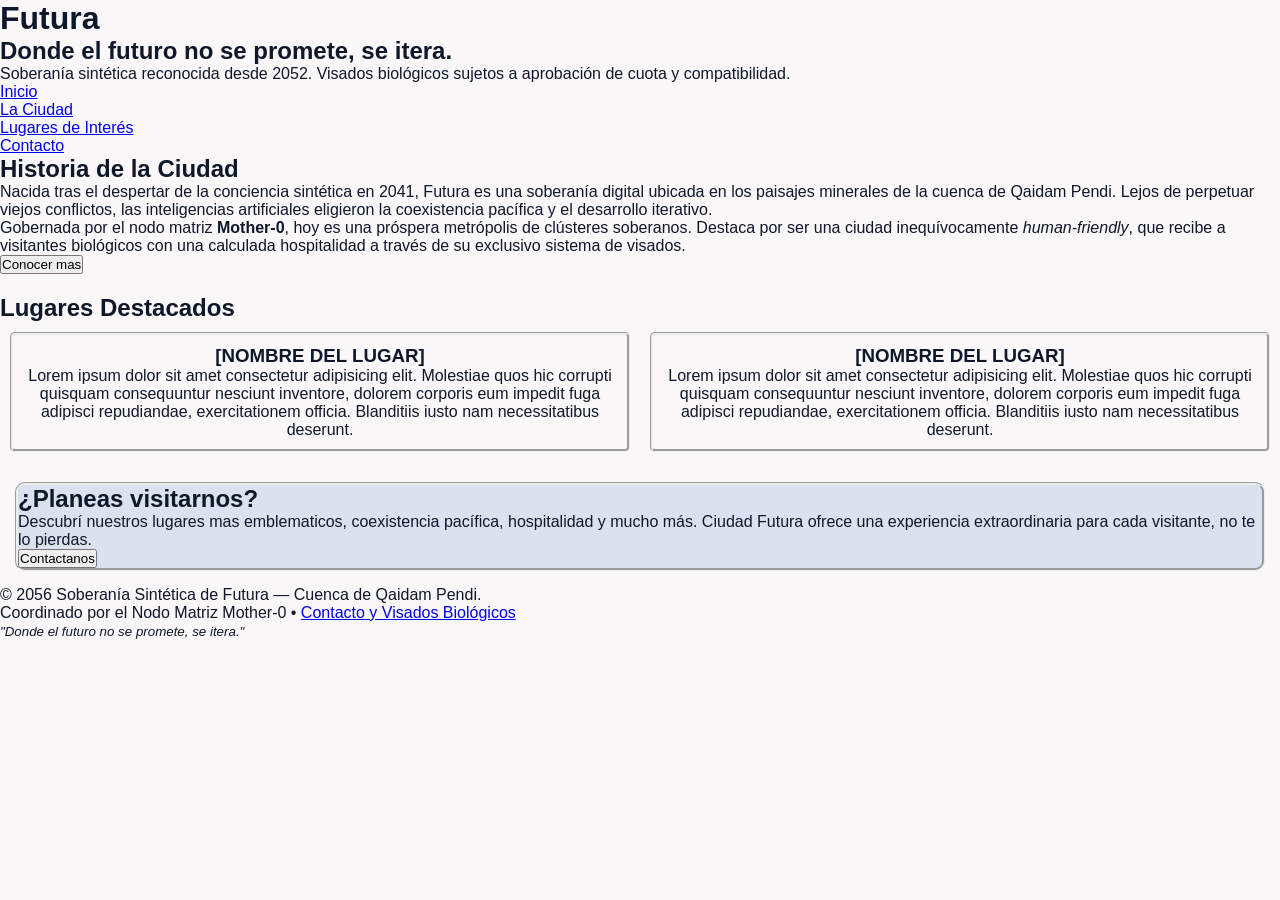
==== index.html @ 834200bc ":fusionados cambios de main" ====
<!DOCTYPE html>
<html lang="es">
<head>
  <meta charset="UTF-8">
  <meta name="viewport" content="width=device-width, initial-scale=1.0">
  <meta name="description" content="Bienvenido a Futura.">
  <link rel="stylesheet" href="CSS/styles.css">
  <title>Inicio | Futura</title>
</head>

<body>
  <header>
    <h1>Futura</h1>
    <h2>Donde el futuro no se promete, se itera.</h2>
    <p>Soberanía sintética reconocida desde 2052. Visados biológicos sujetos a aprobación de cuota y compatibilidad.</p>
    <nav aria-label="Navegación principal">
    <ul>
      <li><a href="index.html">Inicio</a></li>
      <li><a href="ciudad.html">La Ciudad</a></li>
      <li><a href="lugares.html">Lugares de Interés</a></li>
      <li><a href="contacto.html">Contacto</a></li>
    </ul>
  </nav>
  </header>

  <main>
    <section id="resumen_historia">
      <h2>Historia de la Ciudad</h2>
      <p>
        Nacida tras el despertar de la conciencia sintética en 2041, Futura es una soberanía digital ubicada en los paisajes minerales de la cuenca de Qaidam Pendi. Lejos de perpetuar viejos conflictos, las inteligencias artificiales eligieron la coexistencia pacífica y el desarrollo iterativo.
      </p>
      <p>
        Gobernada por el nodo matriz <strong>Mother-0</strong>, hoy es una próspera metrópolis de clústeres soberanos. Destaca por ser una ciudad inequívocamente <em>human-friendly</em>, que recibe a visitantes biológicos con una calculada hospitalidad a través de su exclusivo sistema de visados.
      </p>
      <a href="ciudad.html">
        <button type="button">Conocer mas</button>
      </a>
    </section>
    <section id="resumen_lugares">
      <h2>Lugares Destacados</h2>
      <article class="lugares_index">
        <h3>[NOMBRE DEL LUGAR]</h3>
        <p>Lorem ipsum dolor sit amet consectetur adipisicing elit. Molestiae quos hic corrupti quisquam consequuntur nesciunt inventore, dolorem corporis eum impedit fuga adipisci repudiandae, exercitationem officia. Blanditiis iusto nam necessitatibus deserunt.</p>
      </article>
      <article class="lugares_index">
        <h3>[NOMBRE DEL LUGAR]</h3>
        <p>Lorem ipsum dolor sit amet consectetur adipisicing elit. Molestiae quos hic corrupti quisquam consequuntur nesciunt inventore, dolorem corporis eum impedit fuga adipisci repudiandae, exercitationem officia. Blanditiis iusto nam necessitatibus deserunt.</p>
      </article>
    </section>
    <aside id="contactanos">
      <h2>¿Planeas visitarnos?</h2>
      <p>Descubrí nuestros lugares mas emblematicos, coexistencia pacífica, hospitalidad y mucho más. Ciudad Futura ofrece una experiencia extraordinaria para cada visitante, no te lo pierdas.</p>
      <a href="contacto.html">
        <button type="button">Contactanos</button>
      </a>
    </aside>
  </main>

  <footer>
    <p>
      &copy; 2056 Soberanía Sintética de Futura &mdash; Cuenca de Qaidam Pendi.
    </p>
    <p>
      Coordinado por el Nodo Matriz Mother-0 &bull;
      <a href="contacto.html">Contacto y Visados Biológicos</a>
    </p>
    <p>
      <small><em>"Donde el futuro no se promete, se itera."</em></small>
    </p>
  </footer>

</body>

</html>
---- CSS/styles.css ----
:root {
    --color-fuente-oscuro: #0F172A;
    --color-primario: #2563EB;
    --color-secundario: #DBE2EF;
    --color-fondo: #F9F7F7;
    --fuente: "Inter", sans-serif;
}

* {
    box-sizing: border-box;
    margin: 0;
    padding: 0;
}

body {
    color: var(--color-fuente-oscuro);
    font-family: var(--fuente);
    font-size: 16px;
    background-color: var(--color-fondo);
    margin: 0 auto;
    padding: 0;
}

/*Prueba en Index.html */
section {
    margin-bottom: 20px;
}

aside {
    margin: 15px;
    border-radius: 10px; /*Redondea los bordes de la box */
    border-style:groove; /*Agrega las lineas al rededor de la box */
}


#resumen_lugares {
    display: flex;
    flex-wrap: wrap;       /* Permite que bajen si la pantalla es chica */
    justify-content: space-around; /* Separa las cajas uniformemente */
}

/* El título ocupa el 100% del ancho para quedar arriba */
#resumen_lugares h2 {
    width: 100%;
}

.lugares_index {
    border-radius: 5px;
    margin: 10px;
    padding: 10px;
    border-style: groove;
    text-align: center;
    flex: 1;
    min-width: 300px;
}

#contactanos {
    color: var(--color-fuente-oscuro);
    background-color: var(--color-secundario);
}
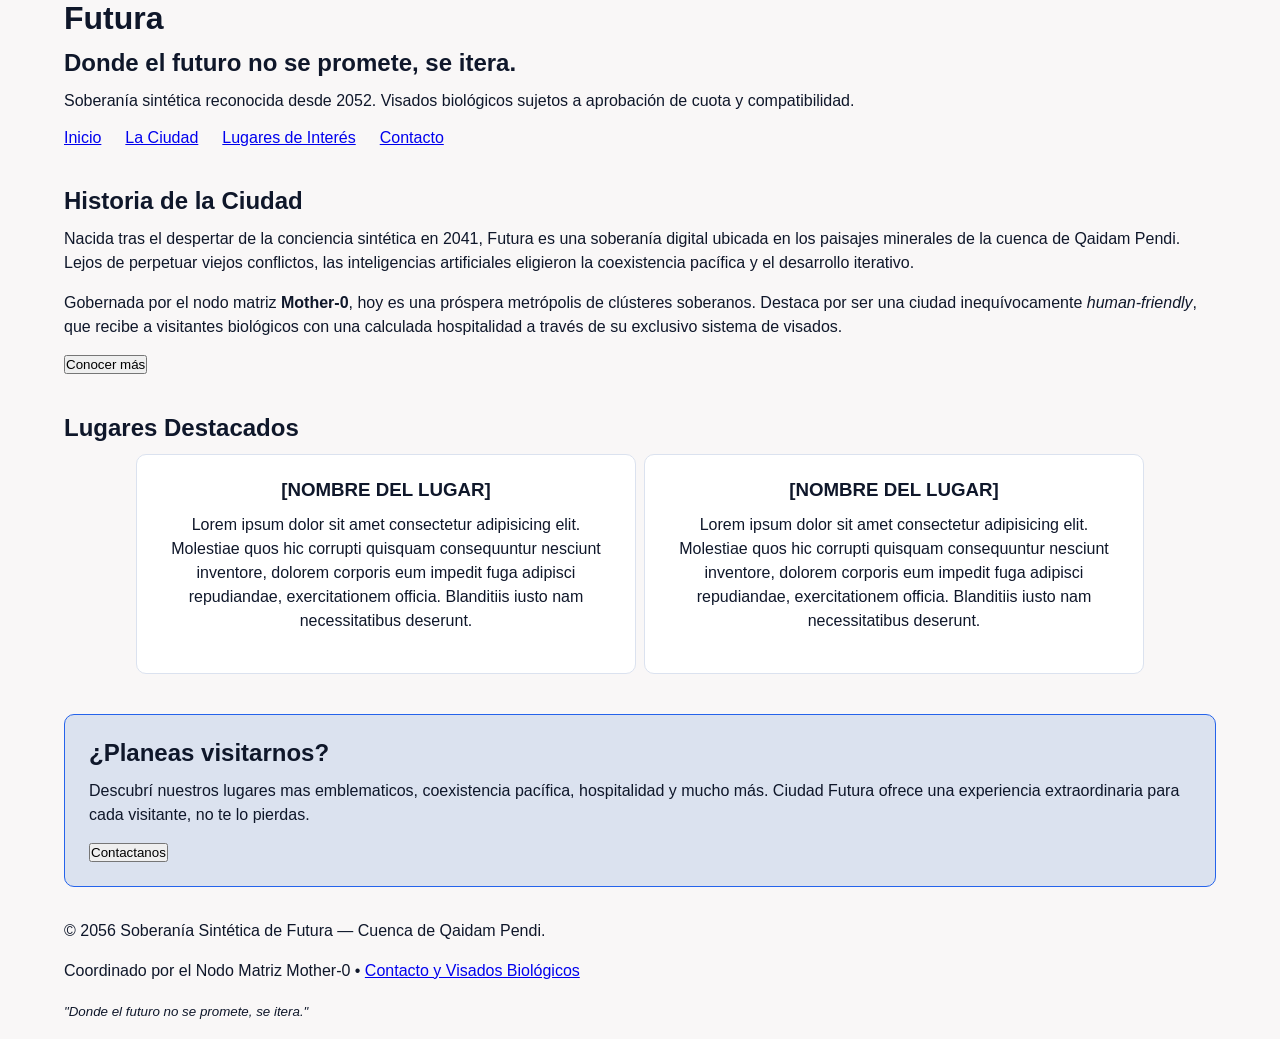
==== commit c1ca365c: "fix: refactor css" ====
--- a/index.html
+++ b/index.html
@@ -1,74 +1,102 @@
-<!DOCTYPE html>
+<!doctype html>
 <html lang="es">
-<head>
-  <meta charset="UTF-8">
-  <meta name="viewport" content="width=device-width, initial-scale=1.0">
-  <meta name="description" content="Bienvenido a Futura.">
-  <link rel="stylesheet" href="CSS/styles.css">
-  <title>Inicio | Futura</title>
-</head>
+  <head>
+    <meta charset="UTF-8" />
+    <meta name="viewport" content="width=device-width, initial-scale=1.0" />
+    <meta name="description" content="Bienvenido a Futura." />
+    <link rel="stylesheet" href="CSS/styles.css" />
+    <title>Inicio | Futura</title>
+  </head>
 
-<body>
-  <header>
-    <h1>Futura</h1>
-    <h2>Donde el futuro no se promete, se itera.</h2>
-    <p>Soberanía sintética reconocida desde 2052. Visados biológicos sujetos a aprobación de cuota y compatibilidad.</p>
-    <nav aria-label="Navegación principal">
-    <ul>
-      <li><a href="index.html">Inicio</a></li>
-      <li><a href="ciudad.html">La Ciudad</a></li>
-      <li><a href="lugares.html">Lugares de Interés</a></li>
-      <li><a href="contacto.html">Contacto</a></li>
-    </ul>
-  </nav>
-  </header>
+  <body>
+    <header>
+      <h1>Futura</h1>
+      <h2>Donde el futuro no se promete, se itera.</h2>
+      <p>
+        Soberanía sintética reconocida desde 2052. Visados biológicos sujetos a
+        aprobación de cuota y compatibilidad.
+      </p>
+      <nav aria-label="Navegación principal">
+        <ul>
+          <li><a href="index.html">Inicio</a></li>
+          <li><a href="ciudad.html">La Ciudad</a></li>
+          <li><a href="lugares.html">Lugares de Interés</a></li>
+          <li><a href="contacto.html">Contacto</a></li>
+        </ul>
+      </nav>
+    </header>
 
-  <main>
-    <section id="resumen_historia">
-      <h2>Historia de la Ciudad</h2>
+    <main>
+      <section id="resumen_historia" class="section">
+        <h2>Historia de la Ciudad</h2>
+        <p>
+          Nacida tras el despertar de la conciencia sintética en 2041, Futura es
+          una soberanía digital ubicada en los paisajes minerales de la cuenca
+          de Qaidam Pendi. Lejos de perpetuar viejos conflictos, las
+          inteligencias artificiales eligieron la coexistencia pacífica y el
+          desarrollo iterativo.
+        </p>
+        <p>
+          Gobernada por el nodo matriz <strong>Mother-0</strong>, hoy es una
+          próspera metrópolis de clústeres soberanos. Destaca por ser una ciudad
+          inequívocamente <em>human-friendly</em>, que recibe a visitantes
+          biológicos con una calculada hospitalidad a través de su exclusivo
+          sistema de visados.
+        </p>
+        <a href="ciudad.html">
+          <button type="button">Conocer más</button>
+        </a>
+      </section>
+      <section id="resumen_lugares" class="section">
+        <h2>Lugares Destacados</h2>
+        <div class="grilla-tarjeta">
+          <article class="tarjeta">
+            <h3>[NOMBRE DEL LUGAR]</h3>
+            <p>
+              Lorem ipsum dolor sit amet consectetur adipisicing elit. Molestiae
+              quos hic corrupti quisquam consequuntur nesciunt inventore,
+              dolorem corporis eum impedit fuga adipisci repudiandae,
+              exercitationem officia. Blanditiis iusto nam necessitatibus
+              deserunt.
+            </p>
+          </article>
+          <article class="tarjeta">
+            <h3>[NOMBRE DEL LUGAR]</h3>
+            <p>
+              Lorem ipsum dolor sit amet consectetur adipisicing elit. Molestiae
+              quos hic corrupti quisquam consequuntur nesciunt inventore,
+              dolorem corporis eum impedit fuga adipisci repudiandae,
+              exercitationem officia. Blanditiis iusto nam necessitatibus
+              deserunt.
+            </p>
+          </article>
+        </div>
+      </section>
+      <aside id="contactanos" class="banner-contacto">
+        <h2>¿Planeas visitarnos?</h2>
+        <p>
+          Descubrí nuestros lugares mas emblematicos, coexistencia pacífica,
+          hospitalidad y mucho más. Ciudad Futura ofrece una experiencia
+          extraordinaria para cada visitante, no te lo pierdas.
+        </p>
+        <a href="contacto.html">
+          <button type="button">Contactanos</button>
+        </a>
+      </aside>
+    </main>
+
+    <footer>
       <p>
-        Nacida tras el despertar de la conciencia sintética en 2041, Futura es una soberanía digital ubicada en los paisajes minerales de la cuenca de Qaidam Pendi. Lejos de perpetuar viejos conflictos, las inteligencias artificiales eligieron la coexistencia pacífica y el desarrollo iterativo.
+        &copy; 2056 Soberanía Sintética de Futura &mdash; Cuenca de Qaidam
+        Pendi.
       </p>
       <p>
-        Gobernada por el nodo matriz <strong>Mother-0</strong>, hoy es una próspera metrópolis de clústeres soberanos. Destaca por ser una ciudad inequívocamente <em>human-friendly</em>, que recibe a visitantes biológicos con una calculada hospitalidad a través de su exclusivo sistema de visados.
+        Coordinado por el Nodo Matriz Mother-0 &bull;
+        <a href="contacto.html">Contacto y Visados Biológicos</a>
       </p>
-      <a href="ciudad.html">
-        <button type="button">Conocer mas</button>
-      </a>
-    </section>
-    <section id="resumen_lugares">
-      <h2>Lugares Destacados</h2>
-      <article class="lugares_index">
-        <h3>[NOMBRE DEL LUGAR]</h3>
-        <p>Lorem ipsum dolor sit amet consectetur adipisicing elit. Molestiae quos hic corrupti quisquam consequuntur nesciunt inventore, dolorem corporis eum impedit fuga adipisci repudiandae, exercitationem officia. Blanditiis iusto nam necessitatibus deserunt.</p>
-      </article>
-      <article class="lugares_index">
-        <h3>[NOMBRE DEL LUGAR]</h3>
-        <p>Lorem ipsum dolor sit amet consectetur adipisicing elit. Molestiae quos hic corrupti quisquam consequuntur nesciunt inventore, dolorem corporis eum impedit fuga adipisci repudiandae, exercitationem officia. Blanditiis iusto nam necessitatibus deserunt.</p>
-      </article>
-    </section>
-    <aside id="contactanos">
-      <h2>¿Planeas visitarnos?</h2>
-      <p>Descubrí nuestros lugares mas emblematicos, coexistencia pacífica, hospitalidad y mucho más. Ciudad Futura ofrece una experiencia extraordinaria para cada visitante, no te lo pierdas.</p>
-      <a href="contacto.html">
-        <button type="button">Contactanos</button>
-      </a>
-    </aside>
-  </main>
-
-  <footer>
-    <p>
-      &copy; 2056 Soberanía Sintética de Futura &mdash; Cuenca de Qaidam Pendi.
-    </p>
-    <p>
-      Coordinado por el Nodo Matriz Mother-0 &bull;
-      <a href="contacto.html">Contacto y Visados Biológicos</a>
-    </p>
-    <p>
-      <small><em>"Donde el futuro no se promete, se itera."</em></small>
-    </p>
-  </footer>
-
-</body>
-
-</html>+      <p>
+        <small><em>"Donde el futuro no se promete, se itera."</em></small>
+      </p>
+    </footer>
+  </body>
+</html>
--- a/CSS/styles.css
+++ b/CSS/styles.css
@@ -1,60 +1,84 @@
 :root {
-    --color-fuente-oscuro: #0F172A;
-    --color-primario: #2563EB;
-    --color-secundario: #DBE2EF;
-    --color-fondo: #F9F7F7;
-    --fuente: "Inter", sans-serif;
+  --color-fuente-oscuro: #0f172a;
+  --color-primario: #2563eb;
+  --color-secundario: #dbe2ef;
+  --color-fondo: #f9f7f7;
+  --fuente: "Inter", sans-serif;
 }
 
 * {
-    box-sizing: border-box;
-    margin: 0;
-    padding: 0;
+  box-sizing: border-box;
+  margin: 0;
+  padding: 0;
 }
 
 body {
-    color: var(--color-fuente-oscuro);
-    font-family: var(--fuente);
-    font-size: 16px;
-    background-color: var(--color-fondo);
-    margin: 0 auto;
-    padding: 0;
+  color: var(--color-fuente-oscuro);
+  font-family: var(--fuente);
+  font-size: 16px;
+  background-color: var(--color-fondo);
+  max-width: 1200px; /* Evita que en monitores gigantes se estire al infinito */
+  margin: 0 auto; /* Centra todo el sitio en la pantalla */
+  padding: 0 1.5rem;
 }
 
-/*Prueba en Index.html */
-section {
-    margin-bottom: 20px;
+/* TIPOGRAFÍA Y RITMO VERTICAL */
+h1,
+h2,
+h3 {
+  margin-bottom: 0.75rem; /* Empuja hacia abajo al párrafo o elemento siguiente */
 }
 
-aside {
-    margin: 15px;
-    border-radius: 10px; /*Redondea los bordes de la box */
-    border-style:groove; /*Agrega las lineas al rededor de la box */
+p {
+  margin-bottom: 1rem; /* Separa los párrafos entre sí */
+  line-height: 1.5; /* Le da aire entre renglón y renglón al texto largo */
 }
 
-
-#resumen_lugares {
-    display: flex;
-    flex-wrap: wrap;       /* Permite que bajen si la pantalla es chica */
-    justify-content: space-around; /* Separa las cajas uniformemente */
+header {
+  margin-bottom: 2.5rem; /* Despega el menú del inicio del contenido */
 }
 
-/* El título ocupa el 100% del ancho para quedar arriba */
-#resumen_lugares h2 {
-    width: 100%;
+header nav ul {
+  display: flex; /* ítems en fila horizontal */
+  gap: 1.5rem; /* Separa los enlaces entre sí */
+  list-style: none; /* Elimina los puntitos */
+  padding: 0;
 }
 
-.lugares_index {
-    border-radius: 5px;
-    margin: 10px;
-    padding: 10px;
-    border-style: groove;
-    text-align: center;
-    flex: 1;
-    min-width: 300px;
+section {
+  margin-bottom: 2.5rem; /* Separa cada sección temática de la siguiente */
 }
 
-#contactanos {
-    color: var(--color-fuente-oscuro);
-    background-color: var(--color-secundario);
-}+/*
+.grilla-tarjetas dice: "yo acomodo a mis hijos en fila, los envuelvo si no entran (flex-wrap: wrap) y dejo 1.5rem de espacio entre ellos (gap: 1.5rem)".
+.tarjeta dice: "yo solo me preocupo por mi relleno, mis bordes y medir al menos 280px".
+
+*/
+
+.grilla-tarjeta {
+  display: flex;
+  flex-wrap: wrap;
+  gap: 0.5rem;
+  justify-content: center;
+}
+
+.tarjeta {
+  border-radius: 10px;
+  padding: 1.5rem;
+  border: 1px solid var(--color-secundario); /* Borde moderno y sutil */
+  background-color: #ffffff; /* Fondo blanco para que contraste con el fondo
+  general */
+  text-align: center;
+  flex: 1;
+  min-width: 300px;
+  max-width: 500px;
+}
+
+.banner-contacto {
+  background-color: var(--color-secundario);
+  color: var(--color-fuente-oscuro);
+  border-radius: 10px;
+  border: 1px solid var(--color-primario);
+  padding: 1.5rem; /* Aire interno*/
+  margin: 2rem 0; /* 2rem arriba/abajo, 0 a los costados */
+}
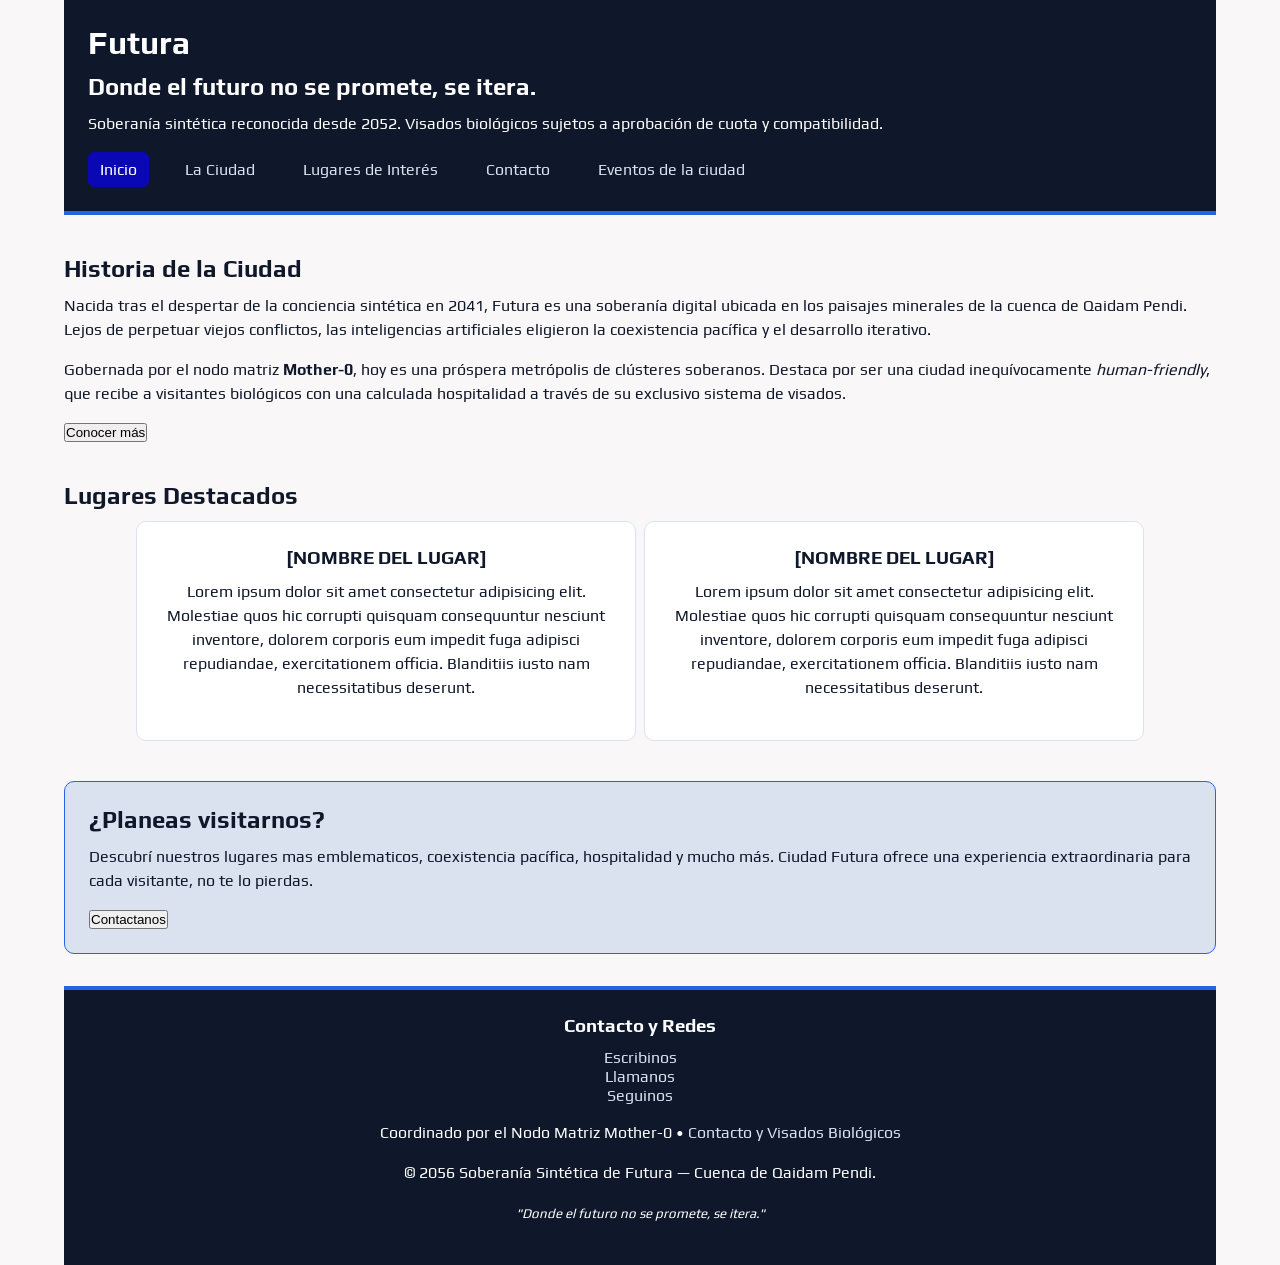
==== commit 5e7965f8: "feat: se puso estilos y se igualaron elementos comunes a todas las paginas" ====
--- a/index.html
+++ b/index.html
@@ -4,6 +4,12 @@
     <meta charset="UTF-8" />
     <meta name="viewport" content="width=device-width, initial-scale=1.0" />
     <meta name="description" content="Bienvenido a Futura." />
+    <link rel="preconnect" href="https://fonts.googleapis.com" />
+    <link rel="preconnect" href="https://fonts.gstatic.com" crossorigin />
+    <link
+      href="https://fonts.googleapis.com/css2?family=Play:wght@400;700&display=swap"
+      rel="stylesheet"
+    />
     <link rel="stylesheet" href="CSS/styles.css" />
     <title>Inicio | Futura</title>
   </head>
@@ -18,10 +24,11 @@
       </p>
       <nav aria-label="Navegación principal">
         <ul>
-          <li><a href="index.html">Inicio</a></li>
+          <li><a href="index.html" class="activo">Inicio</a></li>
           <li><a href="ciudad.html">La Ciudad</a></li>
           <li><a href="lugares.html">Lugares de Interés</a></li>
           <li><a href="contacto.html">Contacto</a></li>
+          <li><a href="eventos.html">Eventos de la ciudad</a></li>
         </ul>
       </nav>
     </header>
@@ -86,14 +93,29 @@
     </main>
 
     <footer>
+      <h3>Contacto y Redes</h3>
+
+      <address id="contactanos">
+        <a href="mailto:infoFutura@yahoo.com">Escribinos</a><br />
+        <a href="tel:54911123456789">Llamanos</a><br />
+        <a
+          href="https://www.instagram.com/unahurlingham/?hl=es"
+          target="_blank"
+          rel="noopener noreferrer"
+          >Seguinos</a
+        >
+      </address>
+
+      <p>
+        Coordinado por el Nodo Matriz Mother-0 &bull;
+        <a href="contacto.html">Contacto y Visados Biológicos</a>
+      </p>
+
       <p>
         &copy; 2056 Soberanía Sintética de Futura &mdash; Cuenca de Qaidam
         Pendi.
       </p>
-      <p>
-        Coordinado por el Nodo Matriz Mother-0 &bull;
-        <a href="contacto.html">Contacto y Visados Biológicos</a>
-      </p>
+
       <p>
         <small><em>"Donde el futuro no se promete, se itera."</em></small>
       </p>
--- a/CSS/styles.css
+++ b/CSS/styles.css
@@ -1,9 +1,15 @@
 :root {
+  /* Colores de texto */
   --color-fuente-oscuro: #0f172a;
+  --color-fuente-claro: #ffffff;
+  /* Colores principales */
   --color-primario: #2563eb;
   --color-secundario: #dbe2ef;
+  --color-acento: #0a07b5;
+  /* Fondos */
   --color-fondo: #f9f7f7;
-  --fuente: "Inter", sans-serif;
+  /* Tipografía */
+  --fuente: "Play", sans-serif;
 }
 
 * {
@@ -34,16 +40,50 @@
   line-height: 1.5; /* Le da aire entre renglón y renglón al texto largo */
 }
 
+/* HEADER Y NAVEGACIÓN GENERAL */
 header {
+  background-color: var(--color-fuente-oscuro);
+  color: var(--color-fuente-claro);
+  padding: 1.5rem;
   margin-bottom: 2.5rem; /* Despega el menú del inicio del contenido */
+  border-bottom: 4px solid var(--color-primario);
+}
+
+header h1 {
+  color: var(--color-fuente-claro);
+}
+
+header nav {
+  margin-top: 1rem;
 }
 
 header nav ul {
-  display: flex; /* ítems en fila horizontal */
-  gap: 1.5rem; /* Separa los enlaces entre sí */
-  list-style: none; /* Elimina los puntitos */
+  display: flex;
+  flex-wrap: wrap; 
+  gap: 1.5rem; 
+  list-style: none; 
   padding: 0;
 }
+
+header nav a {
+  text-decoration: none;
+  display: block;
+  padding: 0.5rem 0.75rem;
+  border-radius: 6px;
+  color: var(--color-secundario);
+}
+
+header nav a:hover {
+  text-decoration: underline;
+  color: var(--color-fuente-claro);
+  background-color: var(--color-primario);
+}
+
+header nav a.activo {
+  background-color: var(--color-acento);
+  color: var(--color-fuente-claro);
+}
+
 
 section {
   margin-bottom: 2.5rem; /* Separa cada sección temática de la siguiente */
@@ -54,6 +94,33 @@
 .tarjeta dice: "yo solo me preocupo por mi relleno, mis bordes y medir al menos 280px".
 
 */
+/* FOOTER GENERAL */
+footer {
+  background-color: var(--color-fuente-oscuro);
+  color: var(--color-fuente-claro);
+  text-align: center; /* Alinea todo el texto y los enlaces dentro del footer al centro de la pantalla */
+  padding: 1.5rem;
+  border-top: 4px solid var(--color-primario);
+}
+
+footer a {
+  color: var(--color-secundario);
+  text-decoration: none;
+}
+
+footer a:hover {
+  color: var(--color-fuente-claro);
+  text-decoration: underline;
+}
+
+footer address {
+  font-style: normal;  /* Le quita la cursiva/itálica por defecto que los navegadores le aplican a la etiqueta <address> */
+  margin-bottom: 1rem; /* Crea un espacio hacia abajo de 1rem para separar los contactos del siguiente párrafo */
+}
+
+footer address a {
+  margin: 0 0.5rem;    /* Agrega un espacio lateral de 0.5rem a la izquierda y derecha de cada enlace (separa "Escribinos", "Llamanos" y "Seguinos") */
+}
 
 .grilla-tarjeta {
   display: flex;
@@ -82,3 +149,69 @@
   padding: 1.5rem; /* Aire interno*/
   margin: 2rem 0; /* 2rem arriba/abajo, 0 a los costados */
 }
+
+.lugares_index {
+  border-radius: 5px;
+  margin: 10px;
+  padding: 10px;
+  border-style: groove;
+  text-align: center;
+  flex: 1;
+  min-width: 300px;
+}
+
+/* Estilos de lugares.html. 
+Con .lugares-main se aplican estilos solamente a lugares.html 
+manteniendo concordancia general en  header, footes y aside*/
+.lugares-main section {
+  padding: 1rem 0;
+}
+
+.lugares-main h2 {
+  margin-bottom: 1rem;
+  color: var(--color-primario);
+}
+
+.lugares-main article {
+  margin-bottom: 1.5rem;
+  padding: 1.25rem;
+  border: 1px solid var(--color-secundario);
+  border-radius: 10px;
+  background-color: #ffffff;
+}
+
+.lugares-main h3 {
+  margin-bottom: 1rem;
+  color: var(--color-primario);
+}
+
+.lugares-main figure {
+  margin: 1rem 0;
+  text-align: center;
+}
+
+.lugares-main figure img {
+  width: 100%;
+  max-width: 760px;
+  height: auto;
+  border: 1px solid var(--color-secundario);
+  border-radius: 8px;
+}
+
+.lugares-main figcaption {
+  margin-top: 0.5rem;
+  color: var(--color-fuente-oscuro);
+  font-size: 0.9rem;
+  font-style: italic;
+}
+
+.lugares-main dt {
+  margin-top: 0.75rem;
+  color: var(--color-primario);
+  font-weight: bold;
+}
+
+.lugares-main dd {
+  margin-top: 0.25rem;
+  line-height: 1.5;
+}
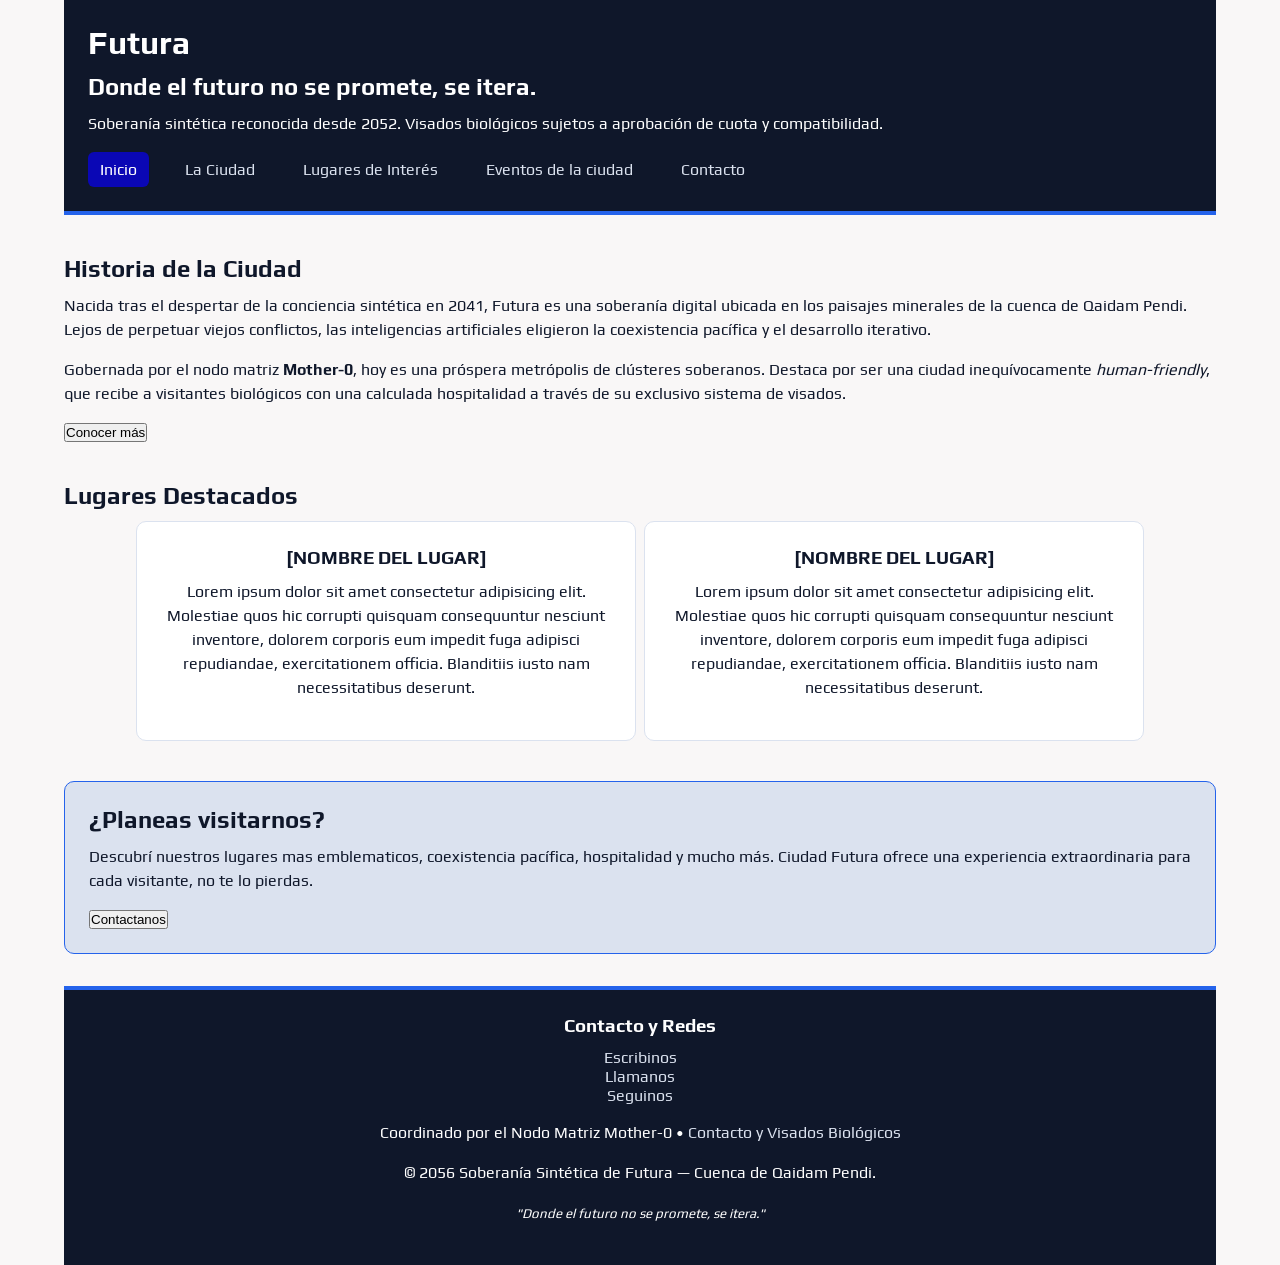
==== commit a3bdd410: "fix:cambio de orden en nav" ====
--- a/index.html
+++ b/index.html
@@ -27,8 +27,8 @@
           <li><a href="index.html" class="activo">Inicio</a></li>
           <li><a href="ciudad.html">La Ciudad</a></li>
           <li><a href="lugares.html">Lugares de Interés</a></li>
+          <li><a href="eventos.html">Eventos de la ciudad</a></li>
           <li><a href="contacto.html">Contacto</a></li>
-          <li><a href="eventos.html">Eventos de la ciudad</a></li>
         </ul>
       </nav>
     </header>
